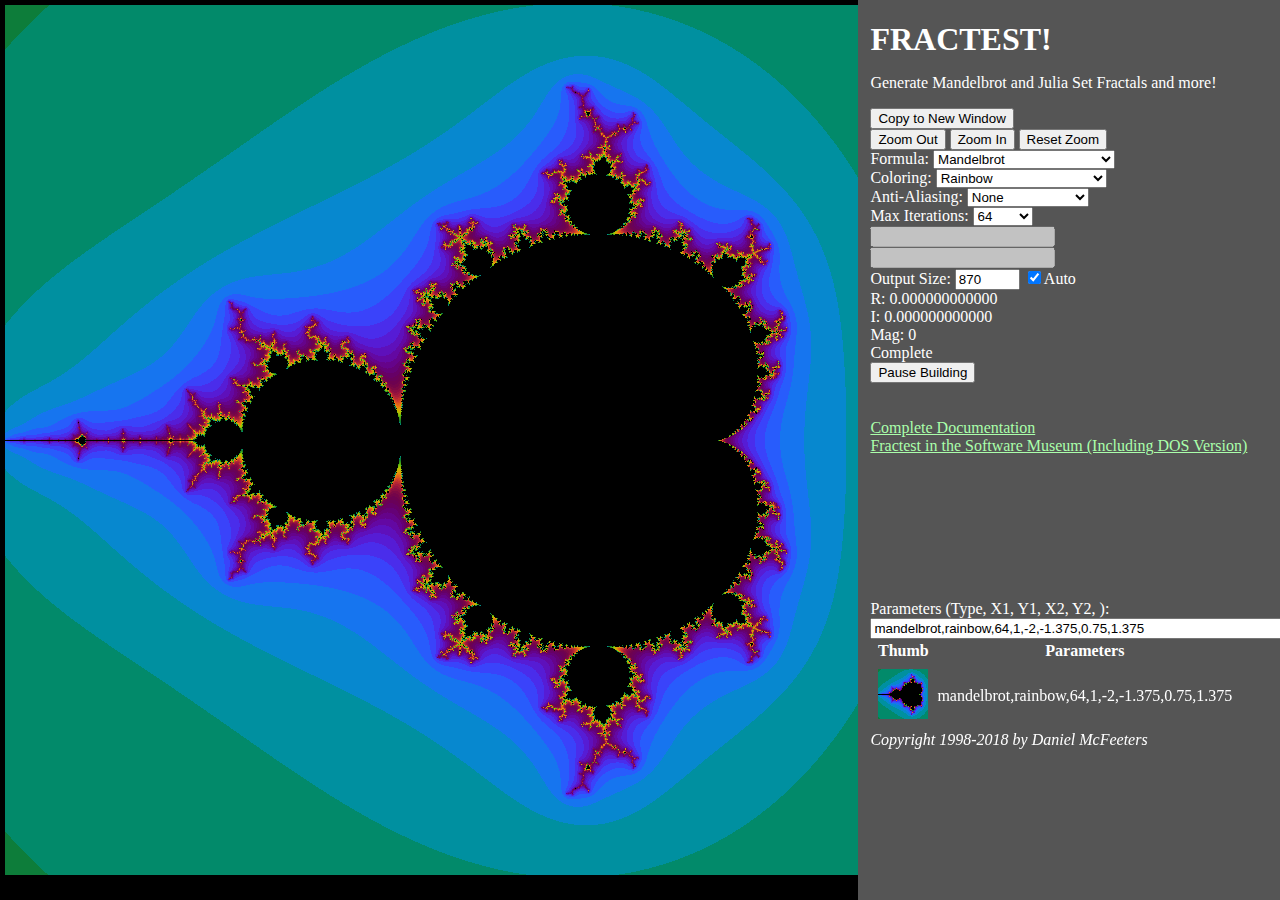
==== index.html @ 45dd860d "Initial Import to GIT" ====
<!DOCTYPE HTML>
<html>
<head>
<title>FRACTEST! Fractal Generator</title>
<link rel="stylesheet" href="demo.css" type="text/css"/>
<style type="text/css">
canvas {
    padding: 5px;
}
#head
{
    position: absolute;
    width: 32%;
    top: 0px;
    left: 0px;
    margin-left: 68%;
    height: 580px;
    overflow: auto;

}
#holder
{
    position: absolute;
    top: 0px;
    left: 0pt;
    width: 67%;
    height: 580px;
    overflow: auto;
    background-color: #000000;
}
#footer
{
    position: absolute;
    width: 32%;
    top: 580px;
    left: 0px;
    overflow: auto;
    height: 200px;
    margin-left: 68%;

}
</style>
<script type="text/javascript" src="fractest.js" >
</script>
<script type="text/javascript" src="fractest_ui.js" >
</script>
<script type="text/javascript" src="colormaps.js" >
</script>
<script type="text/javascript" src="colmap_historic.js" >
</script>
<script type="text/javascript" src="formulas.js" >
</script>
<script type="text/javascript" src="formulas_museum.js" >
</script>
<script type="text/javascript" src="formulas_wild.js" >
</script>
<script type="text/javascript" src="formulas_ifs.js" >
</script>
<script type="text/javascript" src="formulas_wave.js" >
</script>
</head>
<body onresize="resizeWindow();">
<div id="head">
<h1>FRACTEST!</h1>
<p>Generate Mandelbrot and Julia Set Fractals and more!</p>
<button onclick="saveWindow();" >Copy to New Window</button><br />
<button onclick="zoomOut();" >Zoom Out</button>
<button onclick="zoomIn();" >Zoom In</button>
<button onclick="resetXY();" >Reset Zoom</button> <br />
Formula: <select name="formula" id="formula" onchange="setFormula();">
</select><br />
Coloring: <select name="color" id="color" onchange="makeImage('dancan',true);">
</select><br />
Anti-Aliasing: <select name="aa" id="aa" onchange="makeImage('dancan',true);">
<option value="1" selected="selected">None</option>
<option value="2">Normal (2x2)</option>
<option value="3">Fine (3x3)</option>
<option value="4">Super Fine (4x4)</option>
<option value="6">Ultra Fine (6x6)</option>
<option value="8">Nano Fine (8x8)</option>
</select><br />
Max Iterations:
<select name="itMAX" id="itMAX" value="256" onchange="makeImage('dancan',true);">
<option>64</option>
<option>128</option>
<option>256</option>
<option>512</option>
<option>1024</option>
<option>2048</option>
<option>4096</option>
<option>8192</option>
<option>16384</option>
<option>32768</option>
</select><br />
<span id="customp0_label"></span>
<input id="customp0" disabled onChange="updateCustomParams();" />
<br />
<span id="customp1_label"></span>
<input id="customp1" disabled onChange="updateCustomParams();" />
<br />
Output Size:
<input name="itMAX" id="boxsize" value="480" onchange="boxSize();" size="5" />
<input type="checkbox" id="auto" name="auto" checked="checked" onchange="resizeWindow(); "/>Auto<br />
<div id="coordinates">
R: 0.000000000000<br />
I: 0.000000000000
</div>
<div id="zoom">
Mag:
</div>
<div id="status">
Loading...
</div>
<div>
<button onclick="togglePauseBuild();" id="cancelbutton">Pause Building</button>
</div>
<br /><br />
<a href="doc.html" target="_blank">Complete Documentation</a> <br />
<a href="/tech/museum/fractest" target="_blank">Fractest in the Software Museum (Including DOS Version)</a>
</div>
<div id="holder">
<canvas width="480" height="480" id="dancan" style="position: absolute; top: 0px; left: 0px; z-index: 1;"></canvas>
<canvas width="480" height="480" id="zoomarea" style="position: absolute; top: 0px; left: 0px; z-index: 2;"></canvas>
</div>
<div id="footer">
Parameters (Type, X1, Y1, X2, Y2, <span id="parameternames"></span>): <input id="parameters"  onchange="loadXY();" size="60" /> <br />
<table id="historytable">
<tr><th>Thumb</th><th>Parameters</th></td>
</table>
<i>Copyright 1998-2018 by Daniel McFeeters</i><br />

</div>

</body>
</html>
---- demo.css ----
h1, h2, h3, h4
{
    margin-bottom: 1pt;
}

h4 
{
    margin-top: 0px;
    font-style: italic;
}
body, html
{
    background-color: #555555;
    color: #ffffff;
}

a
{
    color: #aaffaa;
}

div.code
{
    margin-left: 1in;
    border-color: #000000;
    border-style: solid;
    border-width: 1px;
    background-color: #ffffff;
    color: #000044;
    width: 40em;
}
code
{
    white-space: pre;
}

span.date:before
{
    content: "Last Modified: ";
}
span.date
{
    color: #ffffaa;
    display: block;
    float: right;
    font-style: italic;
}

.gallery
{
    background-color: #000000;
}

.gallery img
{
    margin: 15px;
    border-width: 5px;
    border-color: #000000;
    border-style: solid;
}

.gallery a:hover img
{
    border-width: 5px;
    border-color: #116622;
    border-style: solid;
}
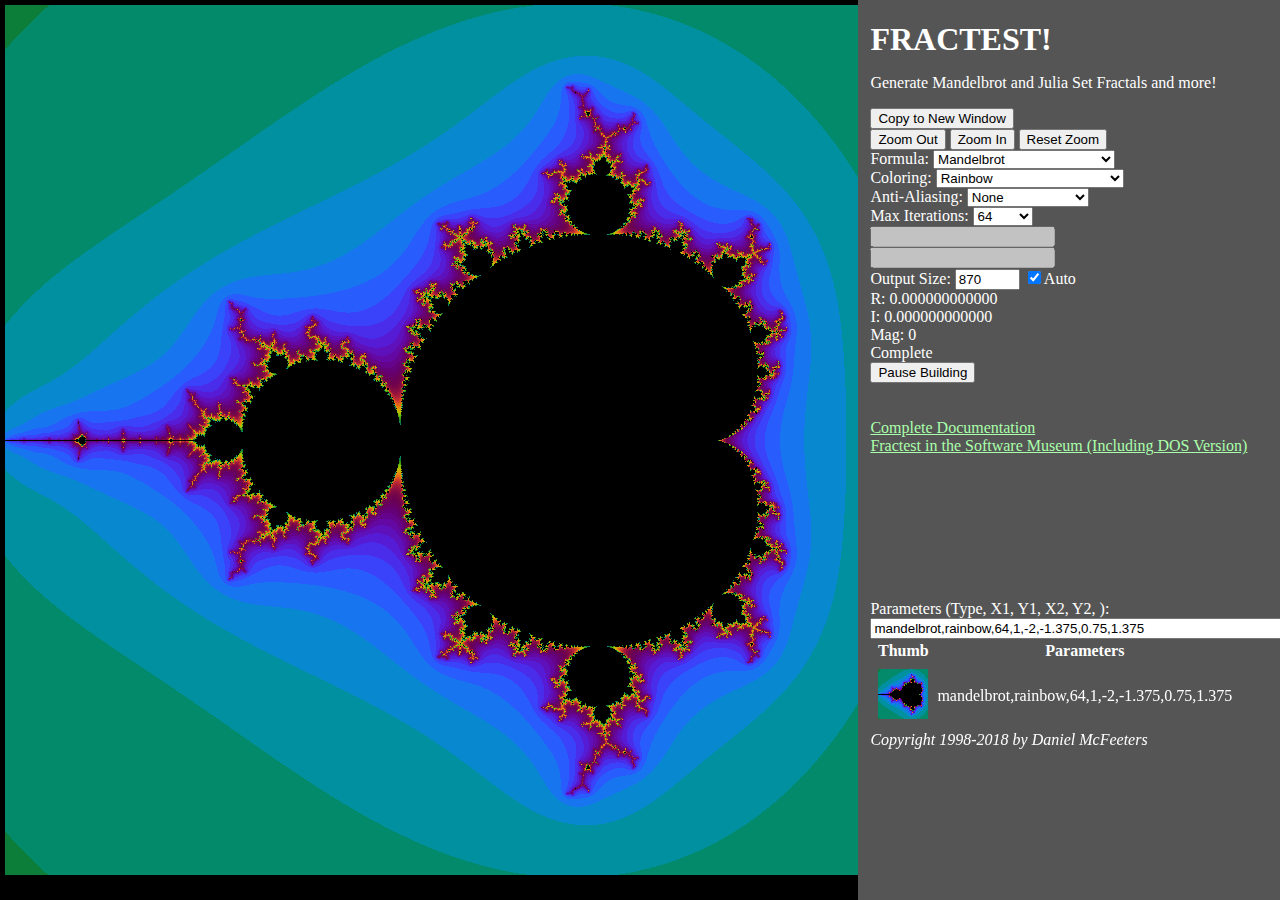
==== commit fe1d3d11: "Added Heart Formula to master index.html" ====
--- a/index.html
+++ b/index.html
@@ -57,6 +57,8 @@
 <script type="text/javascript" src="formulas_ifs.js" >
 </script>
 <script type="text/javascript" src="formulas_wave.js" >
+</script>
+<script type="text/javascript" src="formulas_heart.js" >
 </script>
 </head>
 <body onresize="resizeWindow();">
